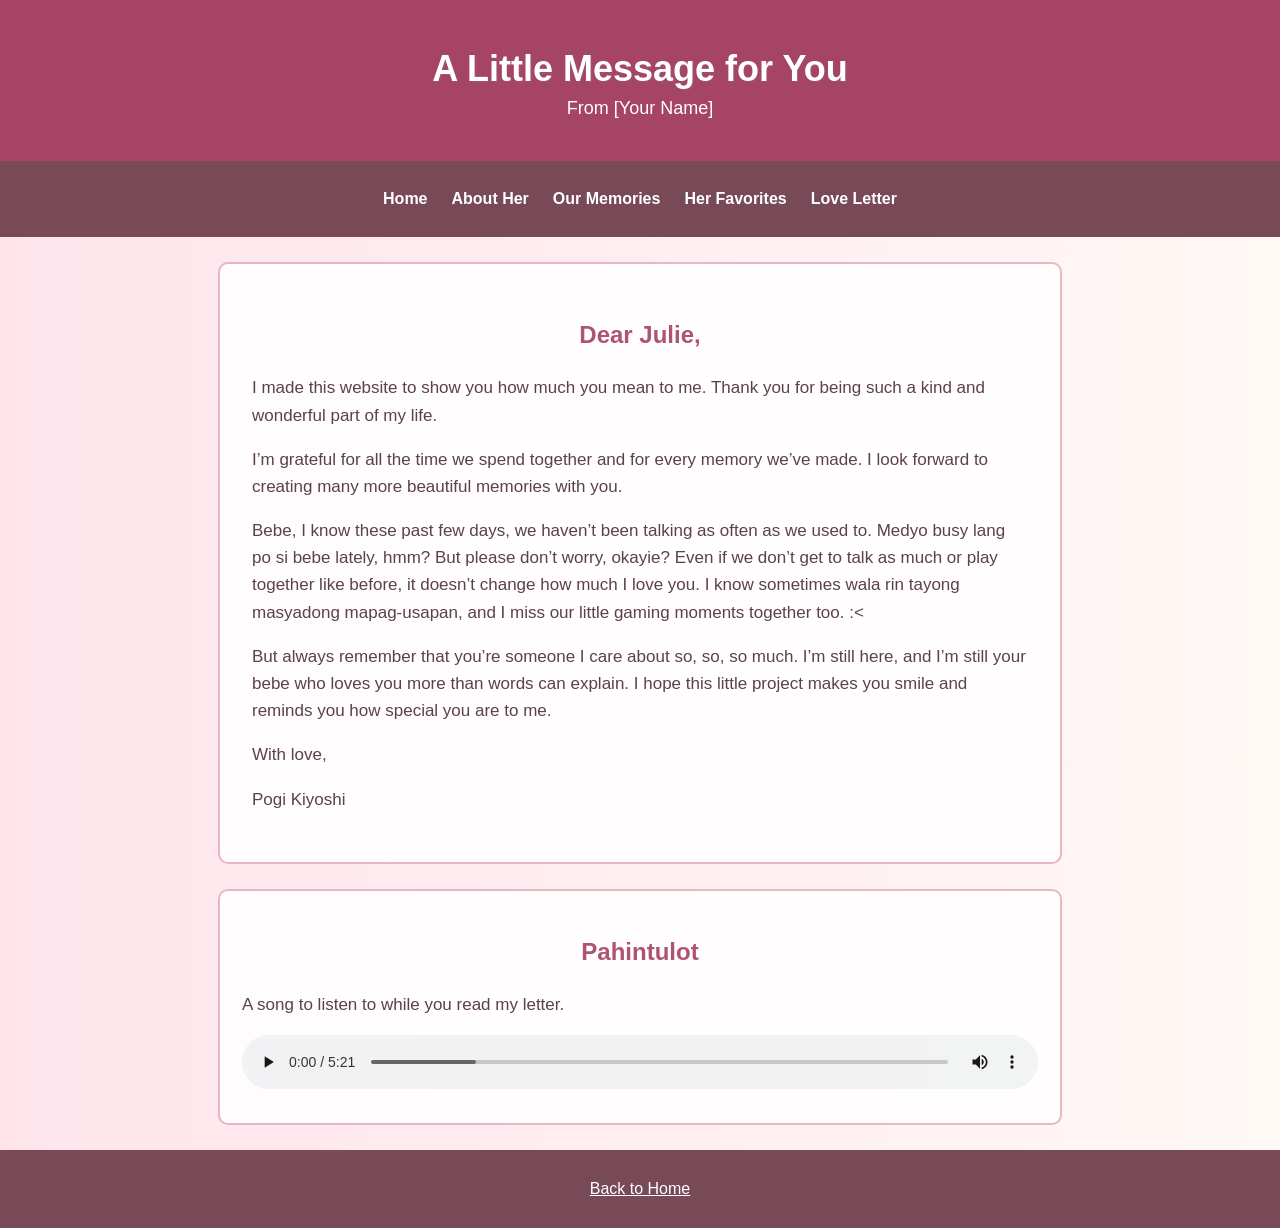
==== favorite person/html documents/love-letter.html @ ca36c86f "Add files via upload" ====
<!DOCTYPE html>
<html>
<head>
    <meta name="viewport" content="width=device-width, initial-scale=1">
    <title>A Love Letter</title>
    <link rel="stylesheet" href="../css/style.css">
</head>
<body>
    <div class="header">
        <h1>A Little Message for You</h1>
        <p>From [Your Name]</p>
    </div>

    <nav class="navigation" aria-label="Main navigation">
        <a href="../index.html">Home</a>
        <a href="about-her.html">About Her</a>
        <a href="our-memories.html">Our Memories</a>
        <a href="her-favorites.html">Her Favorites</a>
        <a href="love-letter.html" aria-current="page">Love Letter</a>
    </nav>

    <main>
        <div class="content letter" style="opacity: 0.9;">
            <h2>Dear Julie,</h2>
            <p>I made this website to show you how much you mean to me. Thank you for being such a kind and wonderful part of my life.</p>
            <p>I’m grateful for all the time we spend together and for every memory we’ve made. I look forward to creating many more beautiful memories with you.</p>
            <p>Bebe, I know these past few days, we haven’t been talking as often as we used to. Medyo busy lang po si bebe lately, hmm? But please don’t worry, okayie? Even if we don’t get to talk as much or play together like before, it doesn’t change how much I love you. I know sometimes wala rin tayong masyadong mapag-usapan, and I miss our little gaming moments together too. :&lt;</p>
            <p>But always remember that you’re someone I care about so, so, so much. I’m still here, and I’m still your bebe who loves you more than words can explain. I hope this little project makes you smile and reminds you how special you are to me.</p>
            <p>With love,</p>
            <p>Pogi Kiyoshi</p>
        </div>

        <div class="content" style="opacity: 0.9;">
            <h2>Pahintulot</h2>
            <p>A song to listen to while you read my letter.</p>
            <audio controls autoplay>
                <source src="../audio/pahintulot-shirebound-SnapYT.App.webm" type="audio/webm">
                Your browser does not support the audio player.
            </audio>
        </div>
    </main>

    <div class="footer">
        <p><a href="../index.html">Back to Home</a></p>
    </div>
</body>
</html>
---- favorite person/css/style.css ----
* {
    box-sizing: border-box;
}

body {
    margin: 0;
    padding: 0;
    background: linear-gradient(to right, #ffe4ec, #fff8f5);
    color: #4a3037;
    font-family: Arial, sans-serif;
    overflow-wrap: anywhere;
}

.header {
    padding: 24px 16px;
    background-color: #a64466;
    color: white;
    text-align: center;
}

.header h1 {
    margin-bottom: 8px;
    font-size: clamp(28px, 5vw, 36px);
    text-shadow: 2px 2px #9f4d68;
}

.header p {
    margin-top: 0;
    font-size: clamp(16px, 3vw, 18px);
}

.navigation {
    display: flex;
    flex-wrap: wrap;
    justify-content: center;
    padding: 14px;
    background-color: #784957;
    text-align: center;
}

.navigation a {
    display: block;
    margin: 2px;
    padding: 12px 10px;
    line-height: 20px;
    color: white;
    font-size: 16px;
    font-weight: bold;
    text-decoration: none;
}

.navigation a:hover {
    color: #ffd7e2;
    text-decoration: underline;
}

.navigation a:focus-visible,
.footer a:focus-visible,
.content a:focus-visible {
    outline: 3px solid #ffd7e2;
    outline-offset: 3px;
}

.content {
    width: calc(100% - 32px);
    max-width: 844px;
    margin: 25px auto;
    padding: 22px;
    border: 2px solid #e5b1c1;
    border-radius: 10px;
    background-color: #ffffff;
    opacity: 0.9;
    line-height: 1.6;
}

.content h2 {
    color: #a64466;
    text-align: center;
}

.content p {
    font-size: 17px;
}

img,
video {
    max-width: 100%;
}

.main-photo {
    display: block;
    width: 100%;
    max-width: 480px;
    height: auto;
    margin: 15px auto;
    border: 4px solid white;
    border-radius: 8px;
}

.small-photo {
    display: block;
    width: 100%;
    max-width: 300px;
    height: auto;
    margin: 15px auto;
    border-radius: 8px;
}

.main-video {
    display: block;
    width: 100%;
    max-width: 560px;
    height: auto;
    margin: 15px auto;
}

.letter {
    padding: 32px;
}

.footer {
    padding: 14px;
    background-color: #784957;
    color: white;
    text-align: center;
}

.footer a {
    color: white;
}

audio {
    display: block;
    width: 100%;
    margin: 12px auto;
}

@media screen and (max-width: 600px) {
    .header {
        padding: 20px 12px;
    }

    .content {
        width: calc(100% - 24px);
        margin: 16px auto;
        padding: 16px;
    }

    .navigation a {
        margin: 2px;
        padding: 10px 8px;
        font-size: 15px;
    }

    .content p {
        font-size: 16px;
    }

    .letter {
        padding: 20px 16px;
    }
}
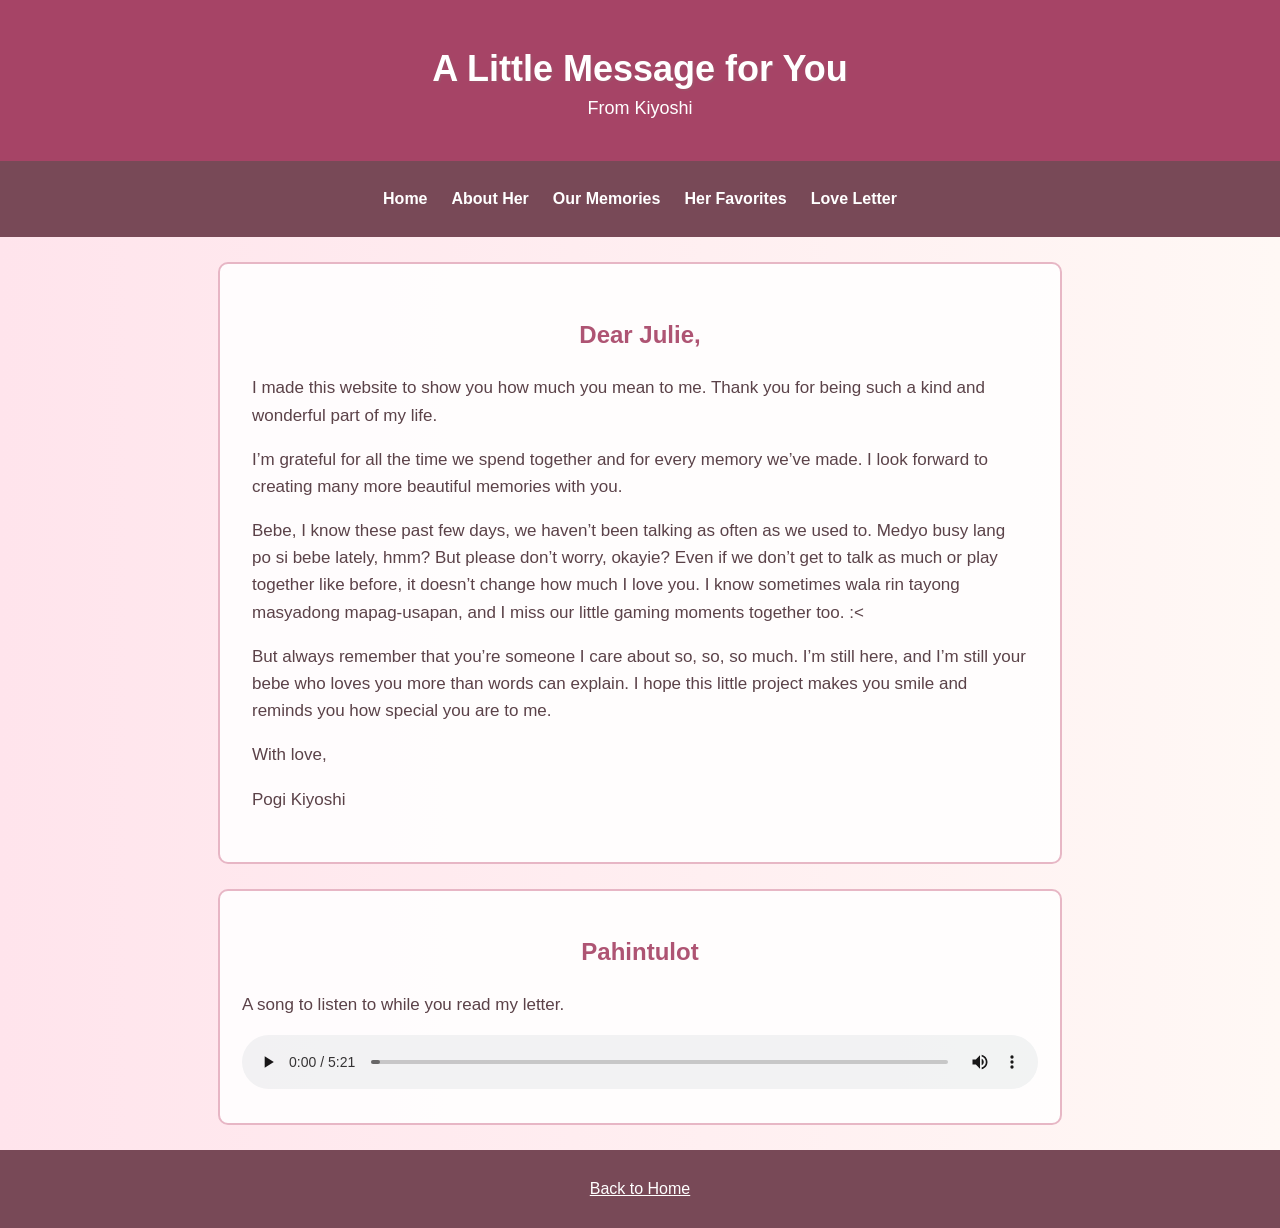
==== commit 5222700d: "Update love-letter.html" ====
--- a/favorite person/html documents/love-letter.html
+++ b/favorite person/html documents/love-letter.html
@@ -8,7 +8,7 @@
 <body>
     <div class="header">
         <h1>A Little Message for You</h1>
-        <p>From [Your Name]</p>
+        <p>From Kiyoshi</p>
     </div>
 
     <nav class="navigation" aria-label="Main navigation">
@@ -44,4 +44,4 @@
         <p><a href="../index.html">Back to Home</a></p>
     </div>
 </body>
-</html>+</html>
